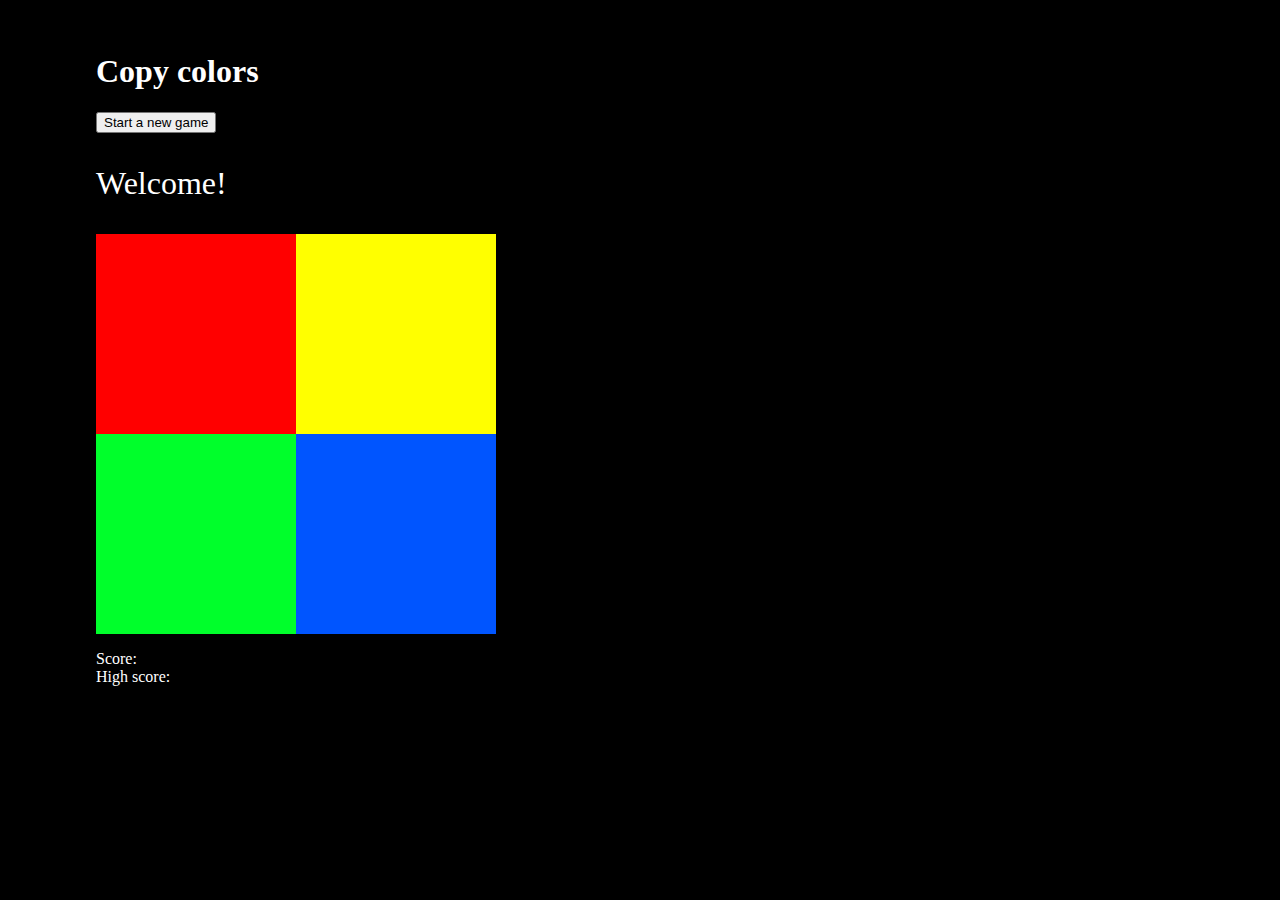
==== games/simonsays/index.html @ 3a0285f6 "rename game" ====
<!DOCTYPE html>
<html>
  <head>
    <title></title>
    <link rel="stylesheet" href="index.css" />
  </head>
  <body>
    <h1>Copy colors</h1>
    <section id="sectionMenu">
      <button id="startGame">Start a new game</button>
    </section>

    <p id="gameStatus">Welcome!</p>
    <section id="colorDivs">
      <div class="colorDiv" id="red"></div>
      <div class="colorDiv" id="yellow"></div>
      <div class="colorDiv" id="green"></div>
      <div class="colorDiv" id="blue"></div>
    </section>
    <section id="sectionScore">
      <div id="score">Score:</div>
      <div id="highScore">High score:</div>
    </section>

    <script src="index.js"></script>
  </body>
</html>
---- games/simonsays/index.css ----
:root {
  --color-red: hsl(0, 100%, 50%);
  --color-yellow: hsl(60, 100%, 50%);
  --color-green: hsl(130, 100%, 50%);
  --color-blue: hsl(220, 100%, 50%);
  --body-bg: hsl(0, 0%, 0%);
}

html,
body {
  margin: 0;
  padding: 1em 3em;
  background-color: var(--body-bg);
  color: white;
}

#colorDivs {
  display: grid;
  grid-template-columns: 200px 200px;
  grid-template-rows: 200px 200px;
  pointer-events: none;
}

#colorDivs.active {
  pointer-events: all;
}

#gameStatus {
  font-size: 32px;
}
section {
  margin: 1em 0em;
}

.colorDiv {
  display: inline;
  cursor: pointer;
  text-align: center;
  padding-top: 1em;
}

.colorDiv.highlight {
  border: solid 50px white;
}

div.divBorder {
  border: 3px solid black;
}

#red {
  background-color: var(--color-red);
}

#yellow {
  background-color: var(--color-yellow);
}

#green {
  background-color: var(--color-green);
}

#blue {
  background-color: var(--color-blue);
}
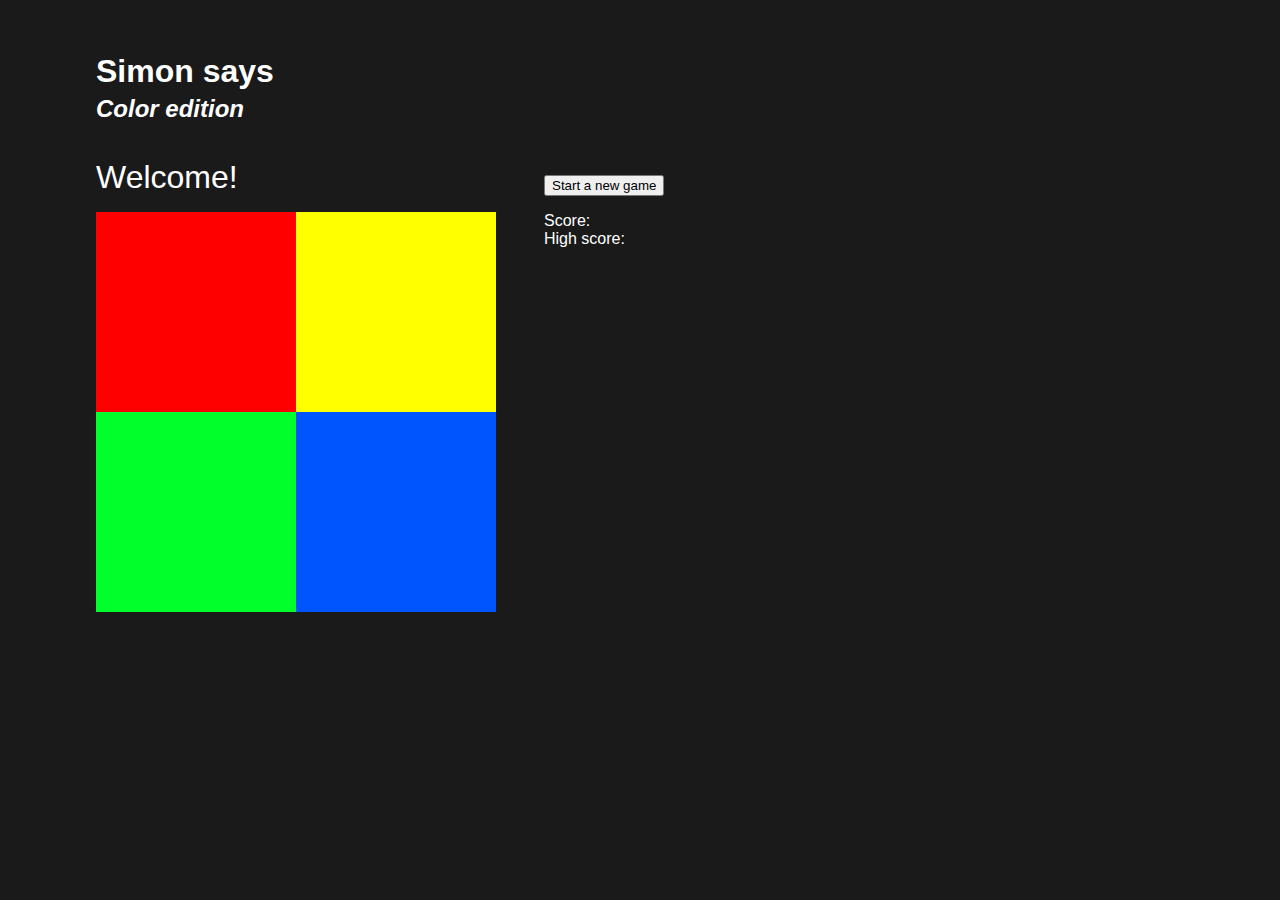
==== commit f55d864f: "Layout changes" ====
--- a/games/simonsays/index.html
+++ b/games/simonsays/index.html
@@ -1,27 +1,39 @@
 <!DOCTYPE html>
 <html>
   <head>
-    <title></title>
+    <title>Simon says - color edition</title>
     <link rel="stylesheet" href="index.css" />
   </head>
   <body>
-    <h1>Copy colors</h1>
-    <section id="sectionMenu">
-      <button id="startGame">Start a new game</button>
-    </section>
+    <header>
+      <h1>Simon says</h1>
+      <h2>Color edition</h2>
+    </header>
 
-    <p id="gameStatus">Welcome!</p>
-    <section id="colorDivs">
-      <div class="colorDiv" id="red"></div>
-      <div class="colorDiv" id="yellow"></div>
-      <div class="colorDiv" id="green"></div>
-      <div class="colorDiv" id="blue"></div>
-    </section>
-    <section id="sectionScore">
-      <div id="score">Score:</div>
-      <div id="highScore">High score:</div>
-    </section>
+    <main>
+      <section id="sectionGame">
+        <p id="gameStatus">Welcome!</p>
+        <section id="colorDivs">
+          <div class="colorDiv" id="red"></div>
+          <div class="colorDiv" id="yellow"></div>
+          <div class="colorDiv" id="green"></div>
+          <div class="colorDiv" id="blue"></div>
+        </section>
+      </section>
 
+      <section id="sectionSettings">
+        <section id="sectionMenu">
+          <button id="startGame">Start a new game</button>
+        </section>
+
+        <section id="sectionScore">
+          <div id="score">Score:</div>
+          <div id="highScore">High score:</div>
+        </section>
+      </section>
+    </main>
+
+    <footer></footer>
     <script src="index.js"></script>
   </body>
 </html>
--- a/games/simonsays/index.css
+++ b/games/simonsays/index.css
@@ -3,15 +3,42 @@
   --color-yellow: hsl(60, 100%, 50%);
   --color-green: hsl(130, 100%, 50%);
   --color-blue: hsl(220, 100%, 50%);
-  --body-bg: hsl(0, 0%, 0%);
+  --body-bg: hsl(0, 0%, 10%);
+  --font-color: hsl(0, 100%, 100%);
 }
 
 html,
 body {
+  font-family: sans-serif;
   margin: 0;
   padding: 1em 3em;
   background-color: var(--body-bg);
-  color: white;
+  color: var(--font-color);
+}
+
+h1 {
+  margin-bottom: 0em;
+}
+
+h2 {
+  font-style: italic;
+  margin-top: 0.2em;
+}
+
+main {
+  display: flex;
+  flex-direction: row;
+  gap: 3em;
+}
+
+section {
+  margin: 1em 0em;
+}
+
+#gameStatus {
+  font-size: 32px;
+  padding: 0em;
+  margin: 0;
 }
 
 #colorDivs {
@@ -25,22 +52,15 @@
   pointer-events: all;
 }
 
-#gameStatus {
-  font-size: 32px;
-}
-section {
-  margin: 1em 0em;
-}
-
 .colorDiv {
   display: inline;
   cursor: pointer;
-  text-align: center;
-  padding-top: 1em;
+  transition: ease-in-out 0.3s;
 }
 
 .colorDiv.highlight {
-  border: solid 50px white;
+  /* border: solid 100% white; */
+  border-radius: 100%;
 }
 
 div.divBorder {
